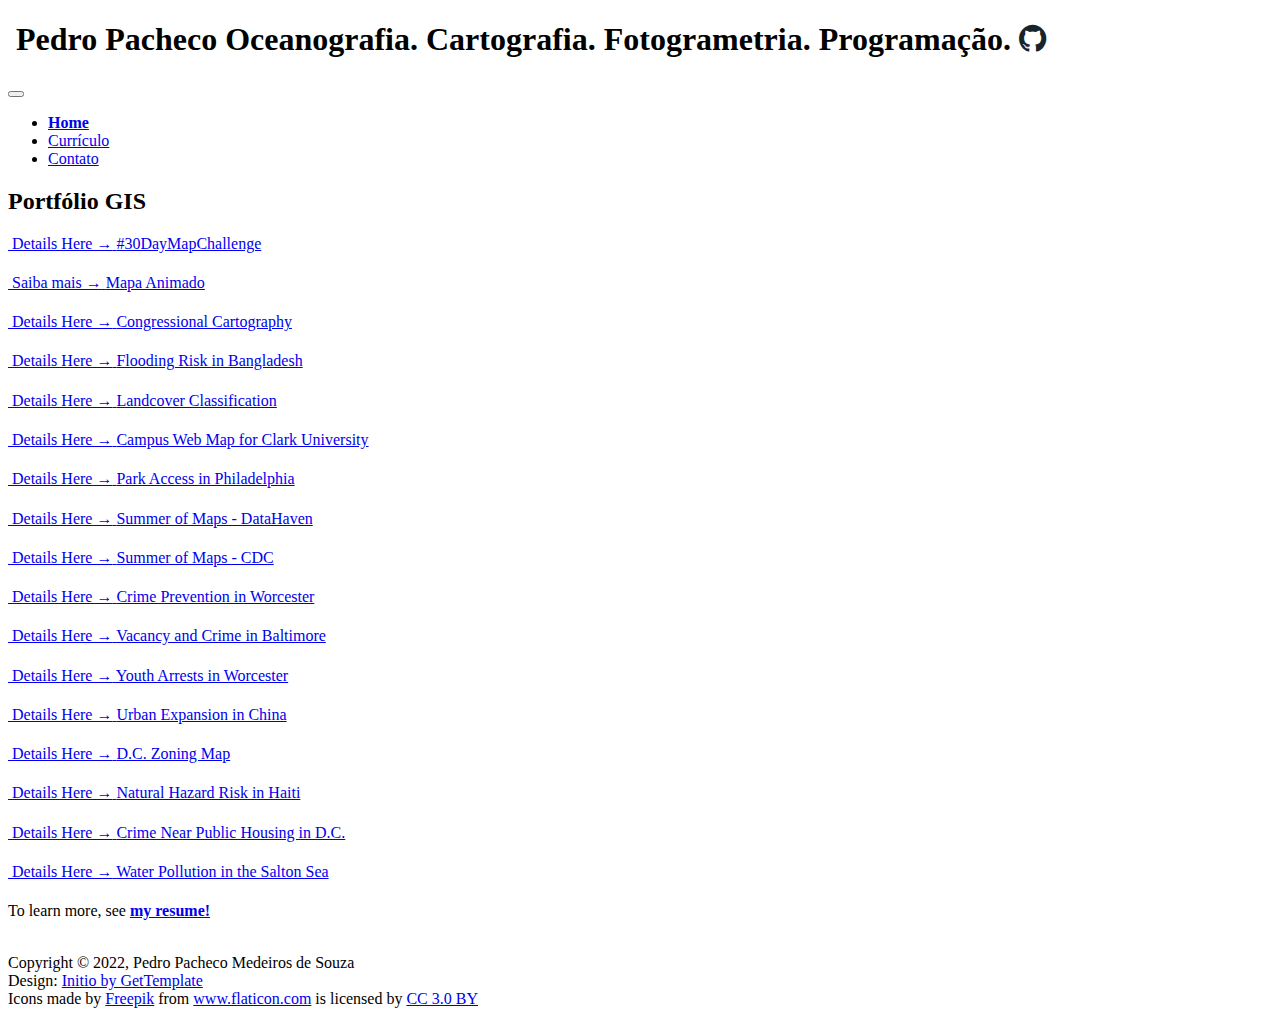
==== index.html @ cc3d2ba9 "Update index.html" ====
<!DOCTYPE html>
<html lang="pt-br, en, es">
<head>
	<meta charset="utf-8">
	<meta name="viewport"    content="width=device-width, initial-scale=1.0">
	<meta name="description" content="">
	<meta name="author"      content="Sergey Pozhilov (GetTemplate.com)">
	
	<title>Pedro Pacheco</title>

	<link rel="shortcut icon" href="assets/images/windrose.png">
	
	<!-- Bootstrap -->
	<link href="https://netdna.bootstrapcdn.com/bootstrap/3.0.0/css/bootstrap.no-icons.min.css" rel="stylesheet">
	<!-- Icons -->
	<link href="https://netdna.bootstrapcdn.com/font-awesome/4.0.3/css/font-awesome.css" rel="stylesheet">
	<!-- Fonts -->
	<link rel="stylesheet" href="https://fonts.googleapis.com/css?family=Alice|Open+Sans:400,300,700">
	<!-- Custom styles -->
	<link rel="stylesheet" href="assets/css/styles.css">

	<!--[if lt IE 9]> <script src="assets/js/html5shiv.js"></script> <![endif]-->


</head>
<body class="home">

	<link href="https://fonts.googleapis.com/css2?family=Comforter&display=swap" rel="stylesheet">

<header id="header">
	<div id="head" class="parallax" parallax-speed="2">
		<h1 id="logo" class="text-center">
			<img class="img-circle" src="https://avatars0.githubusercontent.com/u/98622128?v=4" alt="">
			<span class="title"><strong>Pedro Pacheco</strong></span>
			<span class="tagline"><strong>Oceanografia. Cartografia. Fotogrametria. Programação.</strong></span>
				<span class="widget-body text-center">
						<a href="https://github.com/ppms-oc" target="_blank" style="color: #17252A"><i class="fa fa-github fa-2 "></i></a>
						
				</span>	
		</h1>
	</div>

	<nav class="navbar navbar-default navbar-sticky">
		<div class="container-fluid">

			<div class="navbar-header">
				<button type="button" class="navbar-toggle" data-toggle="collapse" data-target=".navbar-collapse"> <span class="sr-only">Toggle navigation</span> <span class="icon-bar"></span> <span class="icon-bar"></span> <span class="icon-bar"></span> </button>
			</div>

			<div class="navbar-collapse collapse">

				<ul class="nav navbar-nav">
					<li><a href="https://ppms-oc.github.io/" class="highlight"><strong>Home</strong></a></li>
					<!-- <li class="active"><a href="https://ppms-oc.github.io/" class="highlight">Home</a></li> -->
					<li><a href="https://ppms-oc.github.io/about.html" class="highlight">Currículo</a></li>
					<li><a href="https://ppms-oc.github.io/contact.html" class="highlight">Contato</a></li>
				</ul>

			</div>
		</div>
	</nav>

</header>

<main id="main">

	<div class="container">

		<div class="row section topspace">
			<div class="col-md-12">
				<!-- <p class="lead text-center text-muted">Hi! I'm a <a href="#" class="highlight"><strong>geospatial data analyst</strong></a> and <a href="#" class="highlight"><strong>cartographer</a></strong> exploring geography through maps, code, and everything in between (and beyond)! I am currently with the <a href="https://www.loc.gov" class="highlight"><strong>Library of Congress</strong></a> and I live and work in beautiful <a href="#" class="highlight"><strong>Washington, D.C.</strong></a></p>  -->
			</div>
		</div> <!-- / section -->

		 <!-- / section -->

		<div class="row section recentworks topspace">

			<h2 class="section-title"><span>Portfólio GIS</span></h2>

			<div class="thumbnails recentworks row">

				<div class="col-xs-12 col-sm-6 col-md-4 col-lg-4">
					<a class="thumbnail" href="https://ppms-oc.github.io/batimetriabunge.html">
						<span class="img">
							<img src="assets/images/MapChallenge_Map22.jpeg" alt="">
							<span class="cover"><span class="more">Details Here →</span></span>
						</span>
						<span class="title">#30DayMapChallenge</span>
					</a>
					
					<h4></h4>
					<p></p>
				</div>
				
				<div class="col-xs-12 col-sm-6 col-md-4 col-lg-4">
					<a class="thumbnail" href="https://ppms-oc.github.io/animacao.html">
						<span class="img">
							<img src="assets/images/VadiandoSC.gif" alt="">
							<span class="cover"><span class="more">Saiba mais →</span></span>
						</span>
						<span class="title">Mapa Animado</span>
					</a>
					
					<h4></h4>
					<p></p>
				</div>

				<div class="col-xs-12 col-sm-6 col-md-4 col-lg-4">
					<a class="thumbnail" href="https://TimStOnge.github.io/congressionalcartography.html">
						<span class="img">
							<img src="assets/images/congressionalcartography.jpg" alt="">
							<span class="cover"><span class="more">Details Here →</span></span>
						</span>
						<span class="title">Congressional Cartography</span>
					</a>
					
					<h4></h4>
					<p></p>
				</div>

				<div class="col-xs-12 col-sm-6 col-md-4 col-lg-4">
					<a class="thumbnail" href="https://timstonge.github.io/floodingbangladesh.html">
						<span class="img">
							<img src="assets/images/bangladesh3.png" alt="">
							<span class="cover"><span class="more">Details Here →</span></span>
						</span>
						<span class="title">Flooding Risk in Bangladesh</span>
					</a>
					
					<h4></h4>
					<p></p>
				</div>

				<div class="col-xs-12 col-sm-6 col-md-4 col-lg-4">
					<a class="thumbnail" href="https://timstonge.github.io/landcover.html">
						<span class="img">
							<img src="assets/images/stepwise_landcover2.png" alt="">
							<span class="cover"><span class="more">Details Here →</span></span>
						</span>
						<span class="title">Landcover Classification</span>
					</a>
					
					<h4></h4>
					<p></p>
				</div>

				<div class="col-xs-12 col-sm-6 col-md-4 col-lg-4">
					<a class="thumbnail" href="https://timstonge.github.io/clarkwebmap.html">
						<span class="img">
							<img src="assets/images/Clark_webmap2.png" alt="">
							<span class="cover"><span class="more">Details Here →</span></span>
						</span>
						<span class="title">Campus Web Map for Clark University</span>
					</a>
					
					<h4></h4>
					<p></p>
				</div>

				<div class="col-xs-12 col-sm-6 col-md-4 col-lg-4">
					<a class="thumbnail" href="https://timstonge.github.io/parkaccess.html">
						<span class="img">
							<img src="assets/images/park_access7.png" alt="">
							<span class="cover"><span class="more">Details Here →</span></span>
						</span>
						<span class="title">Park Access in Philadelphia</span>
					</a>
					
					<h4></h4>
					<p></p>
				</div>

				<div class="col-xs-12 col-sm-6 col-md-4 col-lg-4">
					<a class="thumbnail" href="https://timstonge.github.io/datahaven.html">
						<span class="img">
							<img src="assets/images/datahaven6.png" alt="">
							<span class="cover"><span class="more">Details Here →</span></span>
						</span>
						<span class="title">Summer of Maps - DataHaven</span>
					</a>
					
					<h4></h4>
					<p></p>
				</div>

				<div class="col-xs-12 col-sm-6 col-md-4 col-lg-4">
					<a class="thumbnail" href="https://timstonge.github.io/communitydesigncollab.html">
						<span class="img">
							<img src="assets/images/communitydesigncollab1.png" alt="">
							<span class="cover"><span class="more">Details Here →</span></span>
						</span>
						<span class="title">Summer of Maps - CDC</span>
					</a>
					
					<h4></h4>
					<p></p>
				</div>

				<div class="col-xs-12 col-sm-6 col-md-4 col-lg-4">
					<a class="thumbnail" href="https://timstonge.github.io/worcestercrime.html">
						<span class="img">
							<img src="assets/images/shannon1.jpg" alt="">
							<span class="cover"><span class="more">Details Here →</span></span>
						</span>
						<span class="title">Crime Prevention in Worcester</span>
					</a>
					
					<h4></h4>
					<p></p>
				</div>
				<div class="col-xs-12 col-sm-6 col-md-4 col-lg-4">
					<a class="thumbnail" href="https://timstonge.github.io/vacancycrime.html">
						<span class="img">
							<img src="assets/images/baltimore6.png" alt="">
							<span class="cover"><span class="more">Details Here →</span></span>
						</span>
						<span class="title">Vacancy and Crime in Baltimore</span>
					</a>
					
					<h4></h4>
					<p></p>
				</div>
				<div class="col-xs-12 col-sm-6 col-md-4 col-lg-4">
					<a class="thumbnail" href="https://timstonge.github.io/youtharrests.html">
						<span class="img">
							<img src="assets/images/arrest_worcester3.jpg" alt="">
							<span class="cover"><span class="more">Details Here →</span></span>
						</span>
						<span class="title">Youth Arrests in Worcester</span>
					</a>
					
					<h4></h4>
					<p></p>
				</div>
				<div class="col-xs-12 col-sm-6 col-md-4 col-lg-4">
					<a class="thumbnail" href="https://timstonge.github.io/urbanchina.html">
						<span class="img">
							<img src="assets/images/urban_china1.jpg" alt="">
							<span class="cover"><span class="more">Details Here →</span></span>
						</span>
						<span class="title">Urban Expansion in China</span>
					</a>
					
					<h4></h4>
					<p></p>
				</div>
				<div class="col-xs-12 col-sm-6 col-md-4 col-lg-4">
					<a class="thumbnail" href="https://timstonge.github.io/dczoning.html">
						<span class="img">
							<img src="assets/images/dc_zoning.jpg" alt="">
							<span class="cover"><span class="more">Details Here →</span></span>
						</span>
						<span class="title">D.C. Zoning Map</span>
					</a>
					
					<h4></h4>
					<p></p>
				</div>
				<div class="col-xs-12 col-sm-6 col-md-4 col-lg-4">
					<a class="thumbnail" href="https://timstonge.github.io/hazardhaiti.html">
						<span class="img">
							<img src="assets/images/haiti4.jpg" alt="">
							<span class="cover"><span class="more">Details Here →</span></span>
						</span>
						<span class="title">Natural Hazard Risk in Haiti</span>
					</a>
					
					<h4></h4>
					<p></p>
				</div>
				<div class="col-xs-12 col-sm-6 col-md-4 col-lg-4">
					<a class="thumbnail" href="https://timstonge.github.io/publichousingcrime.html">
						<span class="img">
							<img src="assets/images/dc_publichousing1.jpg" alt="">
							<span class="cover"><span class="more">Details Here →</span></span>
						</span>
						<span class="title">Crime Near Public Housing in D.C.</span>
					</a>
					
					<h4></h4>
					<p></p>
				</div>
				<div class="col-xs-12 col-sm-6 col-md-4 col-lg-4">
					<a class="thumbnail" href="https://timstonge.github.io/saltonsea.html">
						<span class="img">
							<img src="assets/images/salton_sea.jpg" alt="">
							<span class="cover"><span class="more">Details Here →</span></span>
						</span>
						<span class="title">Water Pollution in the Salton Sea</span>
					</a>
					
					<h4></h4>
					<p></p>
				</div>
			</div>

		</div> <!-- /section -->

		 <!-- /section -->

		 <!-- /section -->

	</div>
	
	<div class="mobileShow">To learn more, see <a href="https://timstonge.github.io/about.html" target="_blank"><strong>my resume!</strong></a><br></div><!-- /container -->
	<br>
</main>

<footer id="underfooter">
	<div class="container">
		<div class="row">
			
			<div class="col-md-6 widget">
				<div class="widget-body">
					<p></p>
				</div>
			</div>

			<div class="col-md-6 widget">
				<div class="widget-body">
					<p class="text-right">
						Copyright &copy; 2022, Pedro Pacheco Medeiros de Souza<br> 
						Design: <a href="https://www.gettemplate.com/info/initio/" rel="designer">Initio by GetTemplate<br></a>
						Icons made by <a href="https://www.flaticon.com/authors/freepik" title="Freepik">Freepik</a> from <a href="https://www.flaticon.com/"             title="Flaticon">www.flaticon.com</a> is licensed by <a href="http://creativecommons.org/licenses/by/3.0/" title="Creative Commons BY 3.0" target="_blank">CC 3.0 BY</a> </p>
				</div>
			</div>

		</div> <!-- /row of widgets -->
	</div>
</footer>



<!-- JavaScript libs are placed at the end of the document so the pages load faster -->


<script src="https://code.jquery.com/jquery-3.3.1.slim.min.js" integrity="sha384-q8i/X+965DzO0rT7abK41JStQIAqVgRVzpbzo5smXKp4YfRvH+8abtTE1Pi6jizo" crossorigin="anonymous"></script>
<script src="https://cdnjs.cloudflare.com/ajax/libs/popper.js/1.14.7/umd/popper.min.js" integrity="sha384-UO2eT0CpHqdSJQ6hJty5KVphtPhzWj9WO1clHTMGa3JDZwrnQq4sF86dIHNDz0W1" crossorigin="anonymous"></script>
<script src="https://stackpath.bootstrapcdn.com/bootstrap/4.3.1/js/bootstrap.min.js" integrity="sha384-JjSmVgyd0p3pXB1rRibZUAYoIIy6OrQ6VrjIEaFf/nJGzIxFDsf4x0xIM+B07jRM" crossorigin="anonymous"></script>
<script src="assets/js/template.js"></script>
</body>
</html>
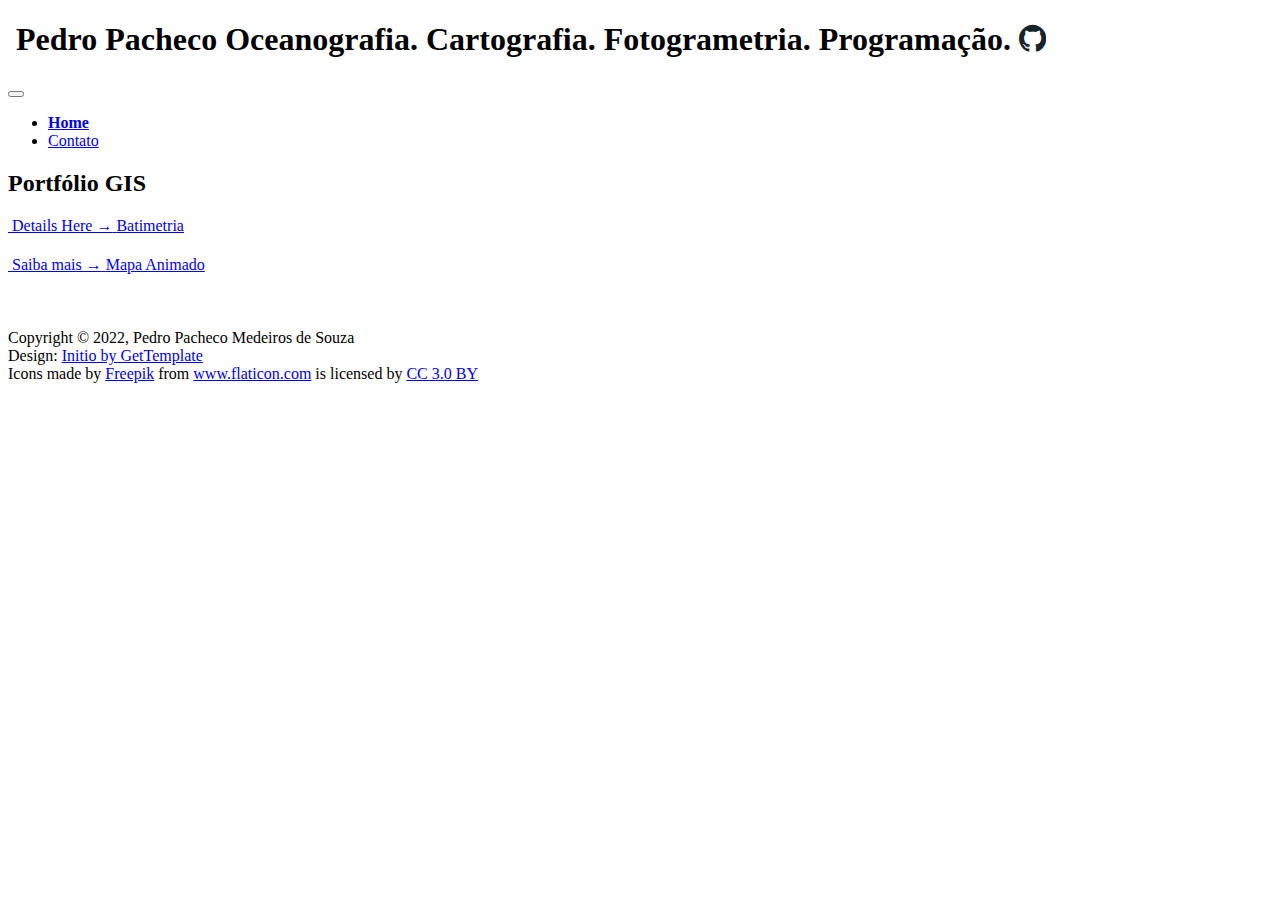
==== commit a8f7440a: "update files" ====
--- a/index.html
+++ b/index.html
@@ -52,7 +52,6 @@
 				<ul class="nav navbar-nav">
 					<li><a href="https://ppms-oc.github.io/" class="highlight"><strong>Home</strong></a></li>
 					<!-- <li class="active"><a href="https://ppms-oc.github.io/" class="highlight">Home</a></li> -->
-					<li><a href="https://ppms-oc.github.io/about.html" class="highlight">Currículo</a></li>
 					<li><a href="https://ppms-oc.github.io/contact.html" class="highlight">Contato</a></li>
 				</ul>
 
@@ -83,10 +82,10 @@
 				<div class="col-xs-12 col-sm-6 col-md-4 col-lg-4">
 					<a class="thumbnail" href="https://ppms-oc.github.io/batimetriabunge.html">
 						<span class="img">
-							<img src="assets/images/MapChallenge_Map22.jpeg" alt="">
+							<img src="assets/images/bunge.jpg" alt="">
 							<span class="cover"><span class="more">Details Here →</span></span>
 						</span>
-						<span class="title">#30DayMapChallenge</span>
+						<span class="title">Batimetria</span>
 					</a>
 					
 					<h4></h4>
@@ -106,193 +105,8 @@
 					<p></p>
 				</div>
 
-				<div class="col-xs-12 col-sm-6 col-md-4 col-lg-4">
-					<a class="thumbnail" href="https://TimStOnge.github.io/congressionalcartography.html">
-						<span class="img">
-							<img src="assets/images/congressionalcartography.jpg" alt="">
-							<span class="cover"><span class="more">Details Here →</span></span>
-						</span>
-						<span class="title">Congressional Cartography</span>
-					</a>
-					
-					<h4></h4>
-					<p></p>
-				</div>
+				
 
-				<div class="col-xs-12 col-sm-6 col-md-4 col-lg-4">
-					<a class="thumbnail" href="https://timstonge.github.io/floodingbangladesh.html">
-						<span class="img">
-							<img src="assets/images/bangladesh3.png" alt="">
-							<span class="cover"><span class="more">Details Here →</span></span>
-						</span>
-						<span class="title">Flooding Risk in Bangladesh</span>
-					</a>
-					
-					<h4></h4>
-					<p></p>
-				</div>
-
-				<div class="col-xs-12 col-sm-6 col-md-4 col-lg-4">
-					<a class="thumbnail" href="https://timstonge.github.io/landcover.html">
-						<span class="img">
-							<img src="assets/images/stepwise_landcover2.png" alt="">
-							<span class="cover"><span class="more">Details Here →</span></span>
-						</span>
-						<span class="title">Landcover Classification</span>
-					</a>
-					
-					<h4></h4>
-					<p></p>
-				</div>
-
-				<div class="col-xs-12 col-sm-6 col-md-4 col-lg-4">
-					<a class="thumbnail" href="https://timstonge.github.io/clarkwebmap.html">
-						<span class="img">
-							<img src="assets/images/Clark_webmap2.png" alt="">
-							<span class="cover"><span class="more">Details Here →</span></span>
-						</span>
-						<span class="title">Campus Web Map for Clark University</span>
-					</a>
-					
-					<h4></h4>
-					<p></p>
-				</div>
-
-				<div class="col-xs-12 col-sm-6 col-md-4 col-lg-4">
-					<a class="thumbnail" href="https://timstonge.github.io/parkaccess.html">
-						<span class="img">
-							<img src="assets/images/park_access7.png" alt="">
-							<span class="cover"><span class="more">Details Here →</span></span>
-						</span>
-						<span class="title">Park Access in Philadelphia</span>
-					</a>
-					
-					<h4></h4>
-					<p></p>
-				</div>
-
-				<div class="col-xs-12 col-sm-6 col-md-4 col-lg-4">
-					<a class="thumbnail" href="https://timstonge.github.io/datahaven.html">
-						<span class="img">
-							<img src="assets/images/datahaven6.png" alt="">
-							<span class="cover"><span class="more">Details Here →</span></span>
-						</span>
-						<span class="title">Summer of Maps - DataHaven</span>
-					</a>
-					
-					<h4></h4>
-					<p></p>
-				</div>
-
-				<div class="col-xs-12 col-sm-6 col-md-4 col-lg-4">
-					<a class="thumbnail" href="https://timstonge.github.io/communitydesigncollab.html">
-						<span class="img">
-							<img src="assets/images/communitydesigncollab1.png" alt="">
-							<span class="cover"><span class="more">Details Here →</span></span>
-						</span>
-						<span class="title">Summer of Maps - CDC</span>
-					</a>
-					
-					<h4></h4>
-					<p></p>
-				</div>
-
-				<div class="col-xs-12 col-sm-6 col-md-4 col-lg-4">
-					<a class="thumbnail" href="https://timstonge.github.io/worcestercrime.html">
-						<span class="img">
-							<img src="assets/images/shannon1.jpg" alt="">
-							<span class="cover"><span class="more">Details Here →</span></span>
-						</span>
-						<span class="title">Crime Prevention in Worcester</span>
-					</a>
-					
-					<h4></h4>
-					<p></p>
-				</div>
-				<div class="col-xs-12 col-sm-6 col-md-4 col-lg-4">
-					<a class="thumbnail" href="https://timstonge.github.io/vacancycrime.html">
-						<span class="img">
-							<img src="assets/images/baltimore6.png" alt="">
-							<span class="cover"><span class="more">Details Here →</span></span>
-						</span>
-						<span class="title">Vacancy and Crime in Baltimore</span>
-					</a>
-					
-					<h4></h4>
-					<p></p>
-				</div>
-				<div class="col-xs-12 col-sm-6 col-md-4 col-lg-4">
-					<a class="thumbnail" href="https://timstonge.github.io/youtharrests.html">
-						<span class="img">
-							<img src="assets/images/arrest_worcester3.jpg" alt="">
-							<span class="cover"><span class="more">Details Here →</span></span>
-						</span>
-						<span class="title">Youth Arrests in Worcester</span>
-					</a>
-					
-					<h4></h4>
-					<p></p>
-				</div>
-				<div class="col-xs-12 col-sm-6 col-md-4 col-lg-4">
-					<a class="thumbnail" href="https://timstonge.github.io/urbanchina.html">
-						<span class="img">
-							<img src="assets/images/urban_china1.jpg" alt="">
-							<span class="cover"><span class="more">Details Here →</span></span>
-						</span>
-						<span class="title">Urban Expansion in China</span>
-					</a>
-					
-					<h4></h4>
-					<p></p>
-				</div>
-				<div class="col-xs-12 col-sm-6 col-md-4 col-lg-4">
-					<a class="thumbnail" href="https://timstonge.github.io/dczoning.html">
-						<span class="img">
-							<img src="assets/images/dc_zoning.jpg" alt="">
-							<span class="cover"><span class="more">Details Here →</span></span>
-						</span>
-						<span class="title">D.C. Zoning Map</span>
-					</a>
-					
-					<h4></h4>
-					<p></p>
-				</div>
-				<div class="col-xs-12 col-sm-6 col-md-4 col-lg-4">
-					<a class="thumbnail" href="https://timstonge.github.io/hazardhaiti.html">
-						<span class="img">
-							<img src="assets/images/haiti4.jpg" alt="">
-							<span class="cover"><span class="more">Details Here →</span></span>
-						</span>
-						<span class="title">Natural Hazard Risk in Haiti</span>
-					</a>
-					
-					<h4></h4>
-					<p></p>
-				</div>
-				<div class="col-xs-12 col-sm-6 col-md-4 col-lg-4">
-					<a class="thumbnail" href="https://timstonge.github.io/publichousingcrime.html">
-						<span class="img">
-							<img src="assets/images/dc_publichousing1.jpg" alt="">
-							<span class="cover"><span class="more">Details Here →</span></span>
-						</span>
-						<span class="title">Crime Near Public Housing in D.C.</span>
-					</a>
-					
-					<h4></h4>
-					<p></p>
-				</div>
-				<div class="col-xs-12 col-sm-6 col-md-4 col-lg-4">
-					<a class="thumbnail" href="https://timstonge.github.io/saltonsea.html">
-						<span class="img">
-							<img src="assets/images/salton_sea.jpg" alt="">
-							<span class="cover"><span class="more">Details Here →</span></span>
-						</span>
-						<span class="title">Water Pollution in the Salton Sea</span>
-					</a>
-					
-					<h4></h4>
-					<p></p>
-				</div>
 			</div>
 
 		</div> <!-- /section -->
@@ -303,7 +117,7 @@
 
 	</div>
 	
-	<div class="mobileShow">To learn more, see <a href="https://timstonge.github.io/about.html" target="_blank"><strong>my resume!</strong></a><br></div><!-- /container -->
+	<!-- <div class="mobileShow">To learn more, see <a href="https://timstonge.github.io/about.html" target="_blank"><strong>my resume!</strong></a><br></div><!-- /container -->
 	<br>
 </main>
 
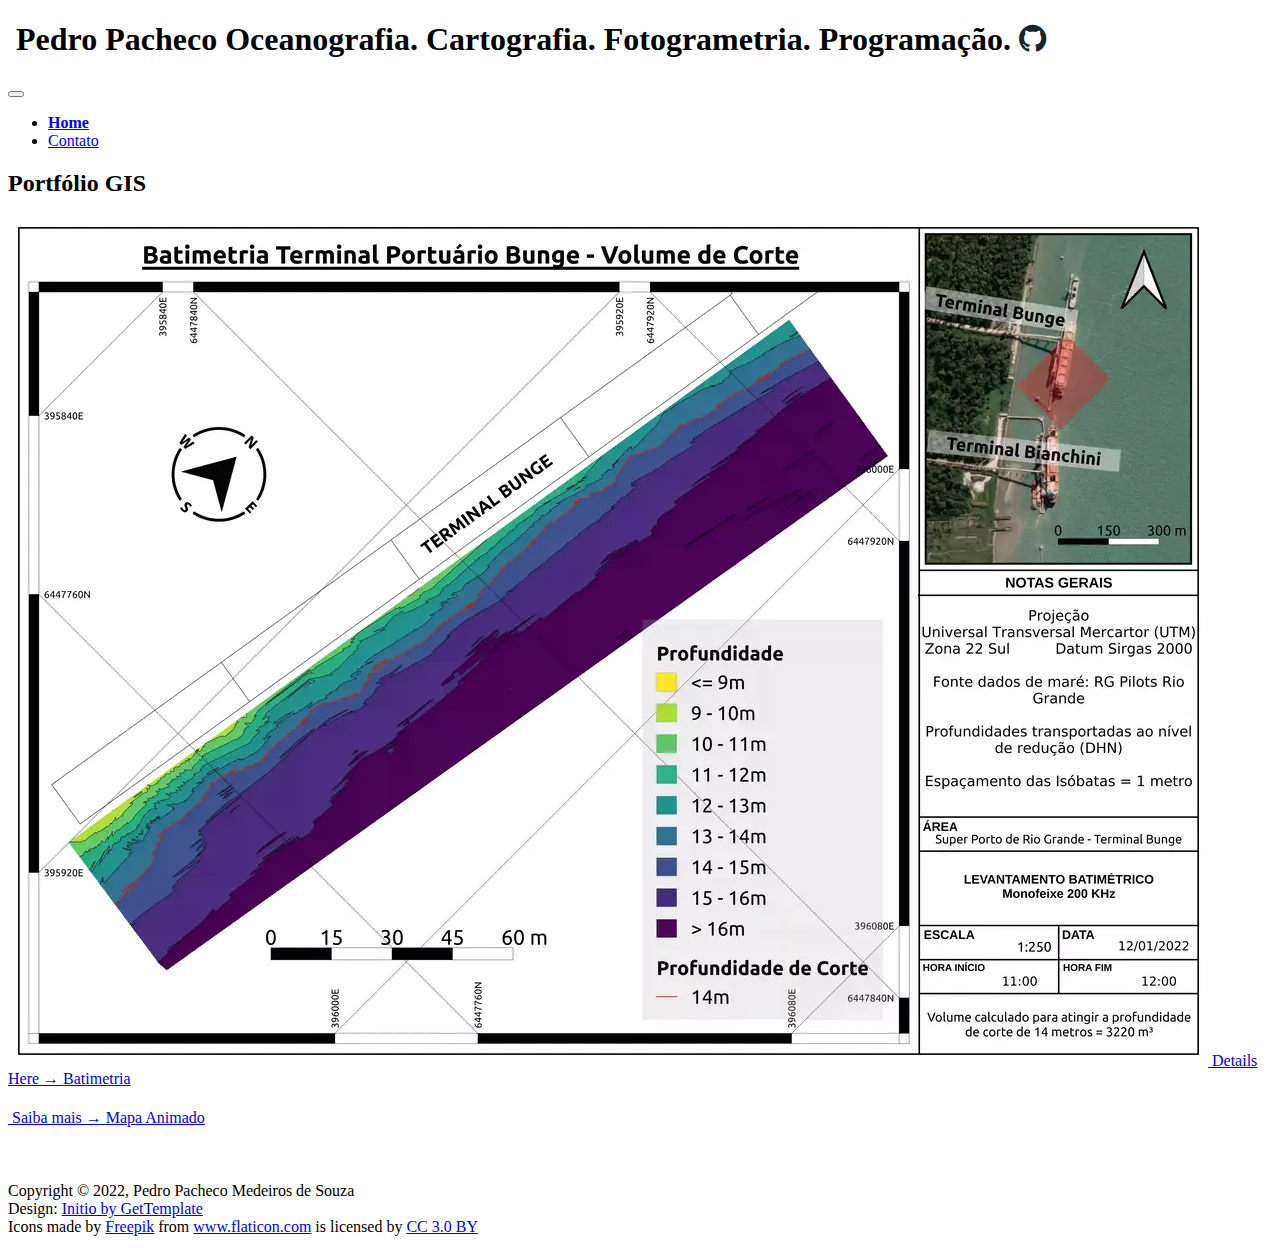
==== commit c4e4fef0: "varias" ====
--- a/index.html
+++ b/index.html
@@ -8,7 +8,7 @@
 	
 	<title>Pedro Pacheco</title>
 
-	<link rel="shortcut icon" href="assets/images/windrose.png">
+	<link rel="shortcut icon" href="assets/images/windrose.webp">
 	
 	<!-- Bootstrap -->
 	<link href="https://netdna.bootstrapcdn.com/bootstrap/3.0.0/css/bootstrap.no-icons.min.css" rel="stylesheet">
@@ -82,7 +82,7 @@
 				<div class="col-xs-12 col-sm-6 col-md-4 col-lg-4">
 					<a class="thumbnail" href="https://ppms-oc.github.io/batimetriabunge.html">
 						<span class="img">
-							<img src="assets/images/bunge.jpg" alt="">
+							<img src="assets/images/bunge.webp" alt="">
 							<span class="cover"><span class="more">Details Here →</span></span>
 						</span>
 						<span class="title">Batimetria</span>
